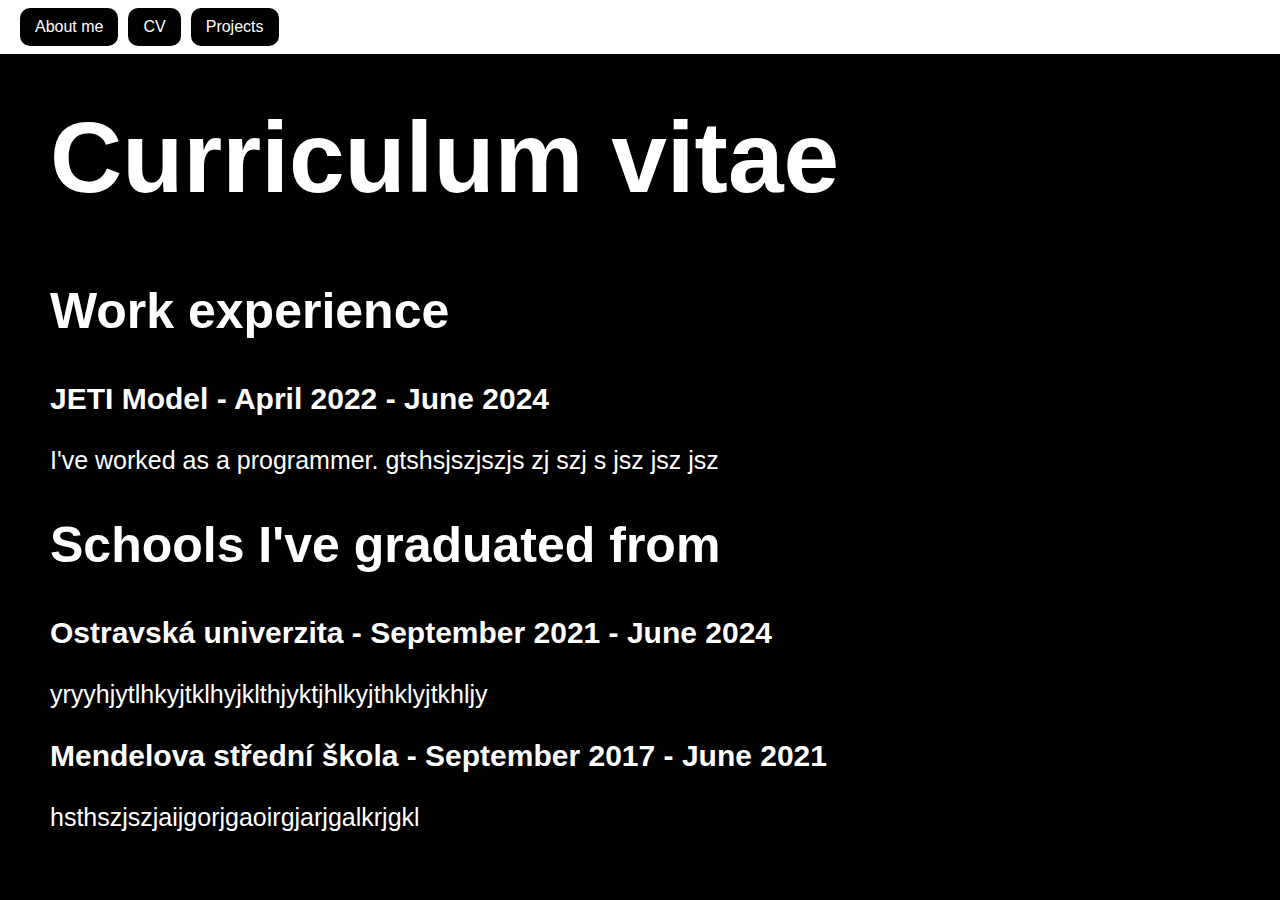
==== cv.html @ bae48c82 "Basics" ====
<!DOCTYPE html>
<html>
<head>
    <meta charset="UTF-8" />
    <title>Curriculum vitae</title>
    <link rel="stylesheet" href="styles.css">
</head>
<body>
    <div class="navbar">
        <a href="index.html">About me</a>
        <a href="cv.html">CV</a>
        <a href="projects.html">Projects</a>
    </div>
    <h1>Curriculum vitae</h1>
    <h2>Work experience</h2>
    <h3>JETI Model - April 2022 - June 2024</h3>
    <p>I've worked as a programmer. gtshsjszjszjs zj szj s jsz jsz jsz </p>
    <h2>Schools I've graduated from</h2>
    <h3>Ostravská univerzita - September 2021 - June 2024</h3>
    <p>yryyhjytlhkyjtklhyjklthjyktjhlkyjthklyjtkhljy</p>
    <h3>Mendelova střední škola - September 2017 - June 2021</h3>
    <p>hsthszjszjaijgorjgaoirgjarjgalkrjgkl</p>
    
</body>
</html>
---- styles.css ----
body {
    font-family: Helvetica;
    background-color: #000000;
    color: #ffffff;
    margin-left: 50px;
}

h1 {
    font-size: 100px;
    margin-top: 100px;
}

h2{
    font-size: 50px;
}

h3{
    font-size: 30px;
}

.navbar {
    display: flex;
    justify-content: left;
    align-items: center;
    background-color: #ffffff;
    color: #000000;
    padding: 8px 20px;
    position: fixed;
    width: 100%;
    top: 0;
    left: 0;
}


.navbar a {
    background-color: #000000;
    color: #ffffff;
    text-decoration: none;
    padding: 10px 15px;
    border-radius: 10px;
    margin-right: 10px;
}

img{
    width: 80%;
}

p{
    font-size: 25px;
}

.container{
    display: flex;
    height: 45vh;
}

.left{
    flex: 1;
}

.right{
    flex: 2;
    padding-top: 25px;
}
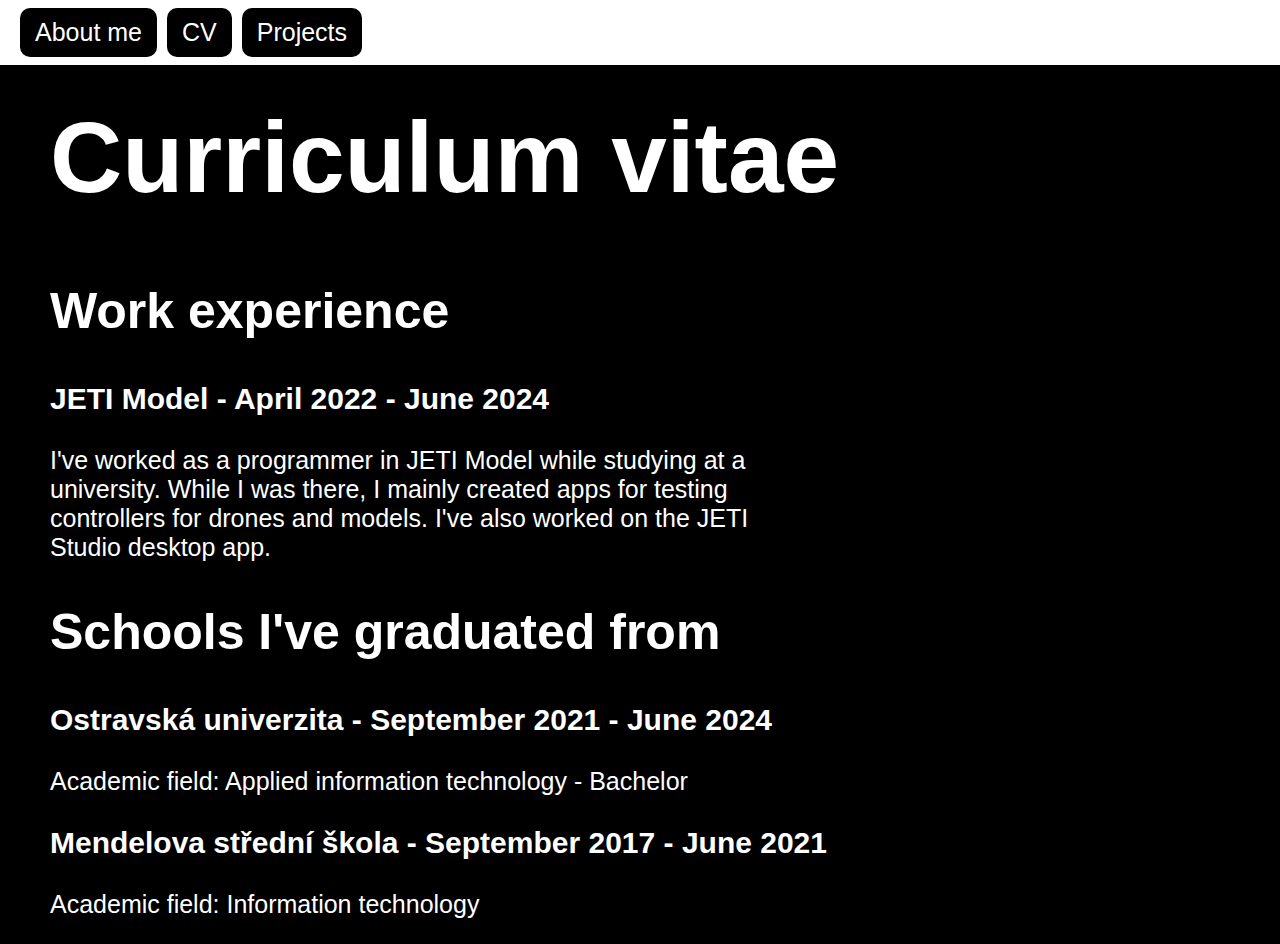
==== commit da823c59: "Phone responsivity added(ish)" ====
--- a/cv.html
+++ b/cv.html
@@ -2,6 +2,7 @@
 <html>
 <head>
     <meta charset="UTF-8" />
+    <meta name="viewport" content="width=device-width, initial-scale=1.0">
     <title>Curriculum vitae</title>
     <link rel="stylesheet" href="styles.css">
 </head>
@@ -14,12 +15,12 @@
     <h1>Curriculum vitae</h1>
     <h2>Work experience</h2>
     <h3>JETI Model - April 2022 - June 2024</h3>
-    <p>I've worked as a programmer. gtshsjszjszjs zj szj s jsz jsz jsz </p>
+    <p>I've worked as a programmer in JETI Model while studying at a university. While I was there, I mainly created apps for testing controllers for drones and models. I've also worked on the JETI Studio desktop app. </p>
     <h2>Schools I've graduated from</h2>
     <h3>Ostravská univerzita - September 2021 - June 2024</h3>
-    <p>yryyhjytlhkyjtklhyjklthjyktjhlkyjthklyjtkhljy</p>
+    <p>Academic field: Applied information technology - Bachelor</p>
     <h3>Mendelova střední škola - September 2017 - June 2021</h3>
-    <p>hsthszjszjaijgorjgaoirgjarjgalkrjgkl</p>
+    <p>Academic field: Information technology</p>
     
 </body>
 </html>--- a/styles.css
+++ b/styles.css
@@ -3,6 +3,7 @@
     background-color: #000000;
     color: #ffffff;
     margin-left: 50px;
+    min-width: 650px;
 }
 
 h1 {
@@ -39,19 +40,63 @@
     padding: 10px 15px;
     border-radius: 10px;
     margin-right: 10px;
+    font-size: 25px;
 }
 
+@media screen and (max-width: 800px) {
+    .navbar {
+        display: block;
+        justify-content: center;
+        align-items: center;
+        background-color: #ffffff;
+        color: #000000;
+        padding: 22px 40px;
+        position: fixed;
+        width: 100%;
+        top: 0;
+        left: 0;
+    }
+    
+    
+    .navbar a {
+        background-color: #000000;
+        color: #ffffff;
+        text-decoration: none;
+        padding: 10px 15px;
+        border-radius: 10px;
+        font-size: 35px;
+    }
+}
+
+
 img{
-    width: 80%;
+    width: 100%;
 }
 
 p{
     font-size: 25px;
+    max-width: 60%;
 }
 
 .container{
     display: flex;
-    height: 45vh;
+    flex-direction: row;
+    margin-bottom: 20px;
+}
+
+@media screen and (max-width: 800px) {
+    .container{
+        display: flex;
+        flex-direction: column;
+    }
+    img{
+        width: 80%;
+        margin-left: 0;
+        align-self: center;
+    }
+    body{
+        
+    }
 }
 
 .left{
@@ -60,5 +105,10 @@
 
 .right{
     flex: 2;
-    padding-top: 25px;
+    padding-left: 20px;
 }
+
+a{
+    text-decoration: none;
+    color: inherit;
+}
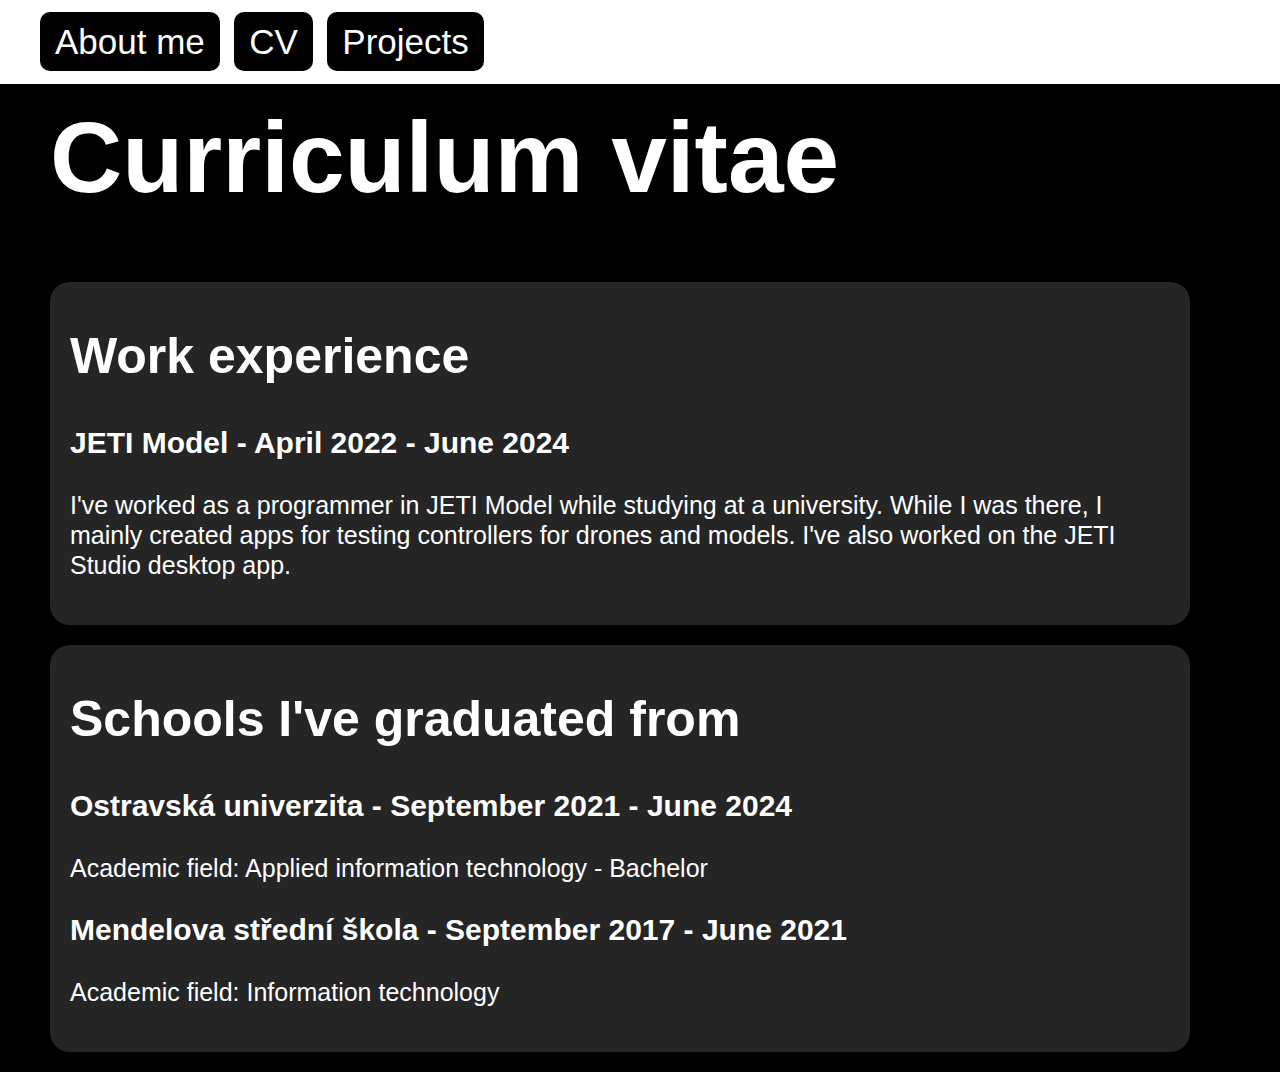
==== commit 2f96e605: "responsive please" ====
--- a/cv.html
+++ b/cv.html
@@ -2,7 +2,7 @@
 <html>
 <head>
     <meta charset="UTF-8" />
-    <meta name="viewport" content="width=device-width, initial-scale=1.0">
+    <meta name="viewport" content="width=device-width, initial-scale=0.4, minimum-scale=0.1, maximum-scale=0.4">
     <title>Curriculum vitae</title>
     <link rel="stylesheet" href="styles.css">
 </head>
@@ -12,15 +12,20 @@
         <a href="cv.html">CV</a>
         <a href="projects.html">Projects</a>
     </div>
+    
     <h1>Curriculum vitae</h1>
+    <div class="grayBack">
     <h2>Work experience</h2>
     <h3>JETI Model - April 2022 - June 2024</h3>
     <p>I've worked as a programmer in JETI Model while studying at a university. While I was there, I mainly created apps for testing controllers for drones and models. I've also worked on the JETI Studio desktop app. </p>
+    </div>
+    <div class="grayBack">
     <h2>Schools I've graduated from</h2>
     <h3>Ostravská univerzita - September 2021 - June 2024</h3>
     <p>Academic field: Applied information technology - Bachelor</p>
     <h3>Mendelova střední škola - September 2017 - June 2021</h3>
     <p>Academic field: Information technology</p>
+    </div>
     
 </body>
 </html>--- a/styles.css
+++ b/styles.css
@@ -43,7 +43,7 @@
     font-size: 25px;
 }
 
-@media screen and (max-width: 800px) {
+@media screen and (max-width: 2500px) {
     .navbar {
         display: block;
         justify-content: center;
@@ -75,16 +75,21 @@
 
 p{
     font-size: 25px;
-    max-width: 60%;
+    line-height: 1.2;
 }
 
 .container{
     display: flex;
     flex-direction: row;
     margin-bottom: 20px;
+    padding: 20px;
+    max-width: 80%;
+    background-color: rgb(37, 37, 37);
+    border-radius: 20px;
+    align-items: center;
 }
 
-@media screen and (max-width: 800px) {
+@media screen and (max-width: 1500px) {
     .container{
         display: flex;
         flex-direction: column;
@@ -94,9 +99,7 @@
         margin-left: 0;
         align-self: center;
     }
-    body{
-        
-    }
+
 }
 
 .left{
@@ -108,6 +111,15 @@
     padding-left: 20px;
 }
 
+.grayBack{
+    background-color: rgb(37, 37, 37);
+    border-radius: 20px;
+    padding: 20px;
+    padding-top: 3px;
+    margin-bottom: 20px;
+    max-width: 90%;
+}
+
 a{
     text-decoration: none;
     color: inherit;
